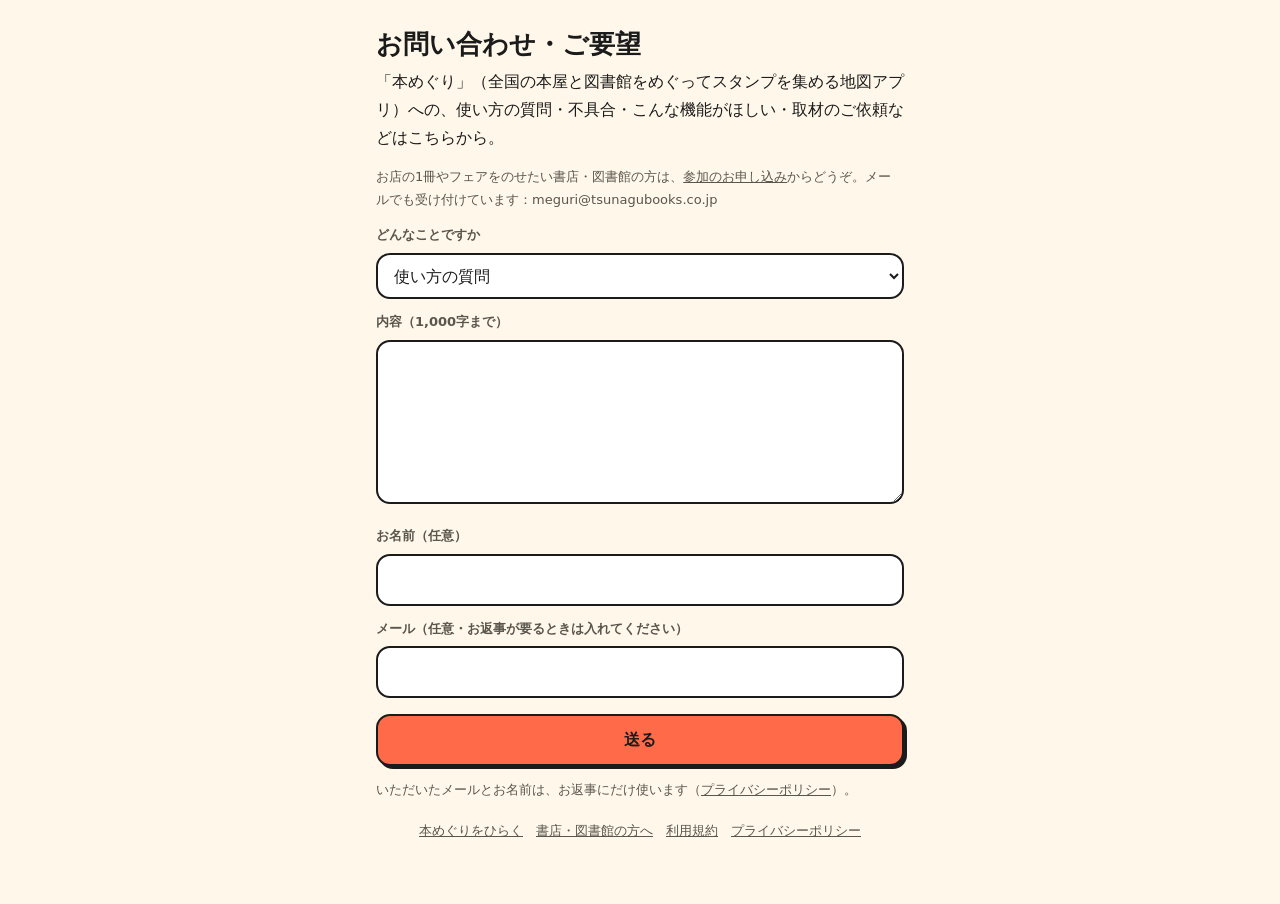
==== contact.html @ 24cb0b33 "テスト版 v0.37.4" ====
<!doctype html>
<html lang="ja">
<head>
<meta name="robots" content="noindex, nofollow">
<meta charset="utf-8">
<meta name="viewport" content="width=device-width, initial-scale=1">
<meta http-equiv="Content-Security-Policy" content="default-src 'self'; script-src 'self'; style-src 'self' 'unsafe-inline' https://fonts.googleapis.com; font-src https://fonts.gstatic.com; img-src 'self' data:; connect-src 'self' https://tsunagubooks.com http://localhost:* http://127.0.0.1:*; object-src 'none'; base-uri 'self'; form-action 'none'">
<title>お問い合わせ・ご要望｜本めぐり</title>
<meta name="description" content="本めぐりへのお問い合わせ・ご要望・取材のご依頼はこちら。">
<meta property="og:title" content="お問い合わせ・ご要望｜本めぐり">
<meta property="og:description" content="本めぐりへのお問い合わせ・ご要望・取材のご依頼はこちら。">
<meta property="og:type" content="website">
<meta property="og:site_name" content="本めぐり">
<meta property="og:url" content="https://meguri.tsunagubooks.com/contact.html">
<meta property="og:image" content="https://meguri.tsunagubooks.com/ogp.png">
<meta property="og:image:width" content="1200">
<meta property="og:image:height" content="630">
<meta name="twitter:card" content="summary_large_image">
<link rel="icon" href="icon-192.png?v=4">
<link rel="apple-touch-icon" href="apple-touch-icon.png?v=4">
<link rel="preconnect" href="https://fonts.googleapis.com">
<link rel="preconnect" href="https://fonts.gstatic.com" crossorigin>
<link href="https://fonts.googleapis.com/css2?family=Mochiy+Pop+P+One&family=Zen+Maru+Gothic:wght@500;700&display=swap" rel="stylesheet">
<!-- お問い合わせ・ご要望（v0.37.0）。11/24 ぶっくまさん「その他問い合わせ、要望窓口を入れたい（ユーザーやメディア）」。取材の方はアプリを入れずにここから。?k=media で「取材・メディア」を選んでおける -->
<style>
  :root { --ink: #1B1B1B; --ink2: #5A554D; --paper: #FFF8EA; --card: #FFFFFF; --line: #E6DCC8; --shu: #FF6A48; --gold: #FFD447; --edge: #1B1B1B; --r-m: 14px; }
  * { box-sizing: border-box; }
  body { margin: 0; background: var(--paper); color: var(--ink); font: 500 16px/1.75 "Zen Maru Gothic", "Hiragino Maru Gothic ProN", "Hiragino Sans", "Yu Gothic UI", "Meiryo", system-ui, sans-serif; }
  main { max-width: 560px; margin: 0 auto; padding: 20px 16px 48px; }
  h1 { font-family: "Mochiy Pop P One", sans-serif; font-size: 26px; line-height: 1.3; margin: 8px 0 6px; }
  h2 { font-family: "Mochiy Pop P One", sans-serif; font-size: 19px; margin: 26px 0 8px; }
  .lead { margin: 0 0 14px; }
  ul.points { margin: 0; padding-left: 20px; }
  .box { background: var(--card); border: 2px solid var(--ink); border-radius: 16px; padding: 14px 16px; }
  .note { color: var(--ink2); font-size: 13px; text-align: center; margin-top: 18px; }
  a { color: inherit; }
  /* フォーム（アプリの見た目に合わせる） */
  .muted { color: var(--ink2); } .small { font-size: 13px; }
  .field { margin: 12px 0; } .field > label { display: block; font-size: 13px; color: var(--ink2); margin-bottom: 6px; font-weight: 700; }
  .chk { display: flex; align-items: flex-start; gap: 8px; font-size: 15px; margin: 8px 0; } .chk input { margin-top: 6px; flex: none; width: 18px; height: 18px; accent-color: var(--shu); }
  textarea, input[type=text], input[type=search], input[type=email], select { width: 100%; font: inherit; color: inherit; border: 2px solid var(--edge); border-radius: var(--r-m); padding: 10px 12px; background: var(--card); min-height: 46px; }
  textarea { min-height: 90px; resize: vertical; }
  .btn { display: inline-flex; align-items: center; justify-content: center; min-height: 48px; padding: 10px 18px; border-radius: var(--r-m); border: 2px solid var(--edge); background: var(--card); color: var(--ink); font: inherit; font-weight: 700; cursor: pointer; }
  .btn.primary { background: var(--shu); box-shadow: 3px 3px 0 var(--edge); }
  .btn.ghost { background: transparent; border-color: transparent; color: var(--ink2); }
  .btn.small { min-height: 36px; padding: 4px 10px; font-size: 14px; }
  .btn:disabled { opacity: .6; }
  .actions { display: flex; gap: 10px; margin-top: 16px; } .actions .btn { flex: 1; }
  .ib-hp { position: absolute; left: -9999px; width: 1px; height: 1px; overflow: hidden; }
  .ib-list { display: flex; flex-direction: column; gap: 6px; margin-top: 6px; }
  .ib-hit { display: flex; flex-direction: column; align-items: flex-start; text-align: left; padding: 8px 12px; border: 2px solid var(--edge); border-radius: var(--r-m); background: var(--card); color: var(--ink); font: inherit; cursor: pointer; }
  .ib-chosen { display: flex; align-items: center; gap: 8px; flex-wrap: wrap; }
  .ib-err.on { color: #C1121F; font-weight: 700; margin-top: 8px; }
  .ib-done { padding: 16px; border: 2px solid var(--edge); border-radius: var(--r-m); background: var(--card); } .ib-done b { font-size: 19px; }
  [hidden] { display: none !important; }
</style>
</head>
<body>
<main>
  <h1>お問い合わせ・ご要望</h1>
  <p class="lead">「本めぐり」（全国の本屋と図書館をめぐってスタンプを集める地図アプリ）への、使い方の質問・不具合・こんな機能がほしい・取材のご依頼などはこちらから。</p>
  <p class="muted small">お店の1冊やフェアをのせたい書店・図書館の方は、<a href="join.html">参加のお申し込み</a>からどうぞ。メールでも受け付けています：meguri@tsunagubooks.co.jp</p>
  <div id="ib-root" data-mode="contact"><p class="muted">読み込んでいます…</p></div>
  <p class="note"><a href="./">本めぐりをひらく</a>　<a href="join.html">書店・図書館の方へ</a>　<a href="terms.html">利用規約</a>　<a href="privacy.html">プライバシーポリシー</a></p>
</main>
<script type="module" src="js/inbox_page.js?v=0.37.4"></script>
</body>
</html>
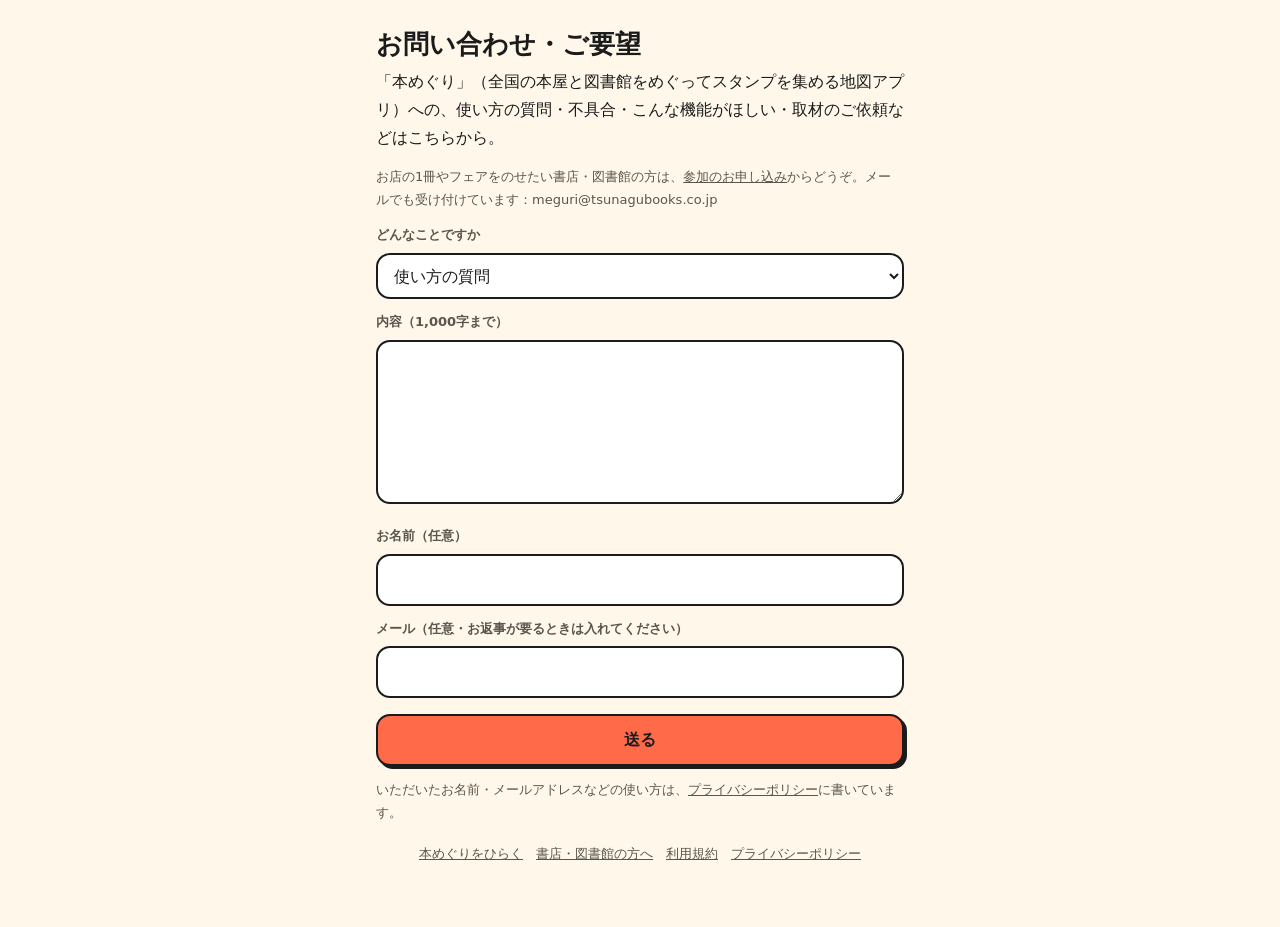
==== commit 57a87f2c: "テスト版 v0.37.5" ====
--- a/contact.html
+++ b/contact.html
@@ -63,6 +63,6 @@
   <div id="ib-root" data-mode="contact"><p class="muted">読み込んでいます…</p></div>
   <p class="note"><a href="./">本めぐりをひらく</a>　<a href="join.html">書店・図書館の方へ</a>　<a href="terms.html">利用規約</a>　<a href="privacy.html">プライバシーポリシー</a></p>
 </main>
-<script type="module" src="js/inbox_page.js?v=0.37.4"></script>
+<script type="module" src="js/inbox_page.js?v=0.37.5"></script>
 </body>
 </html>
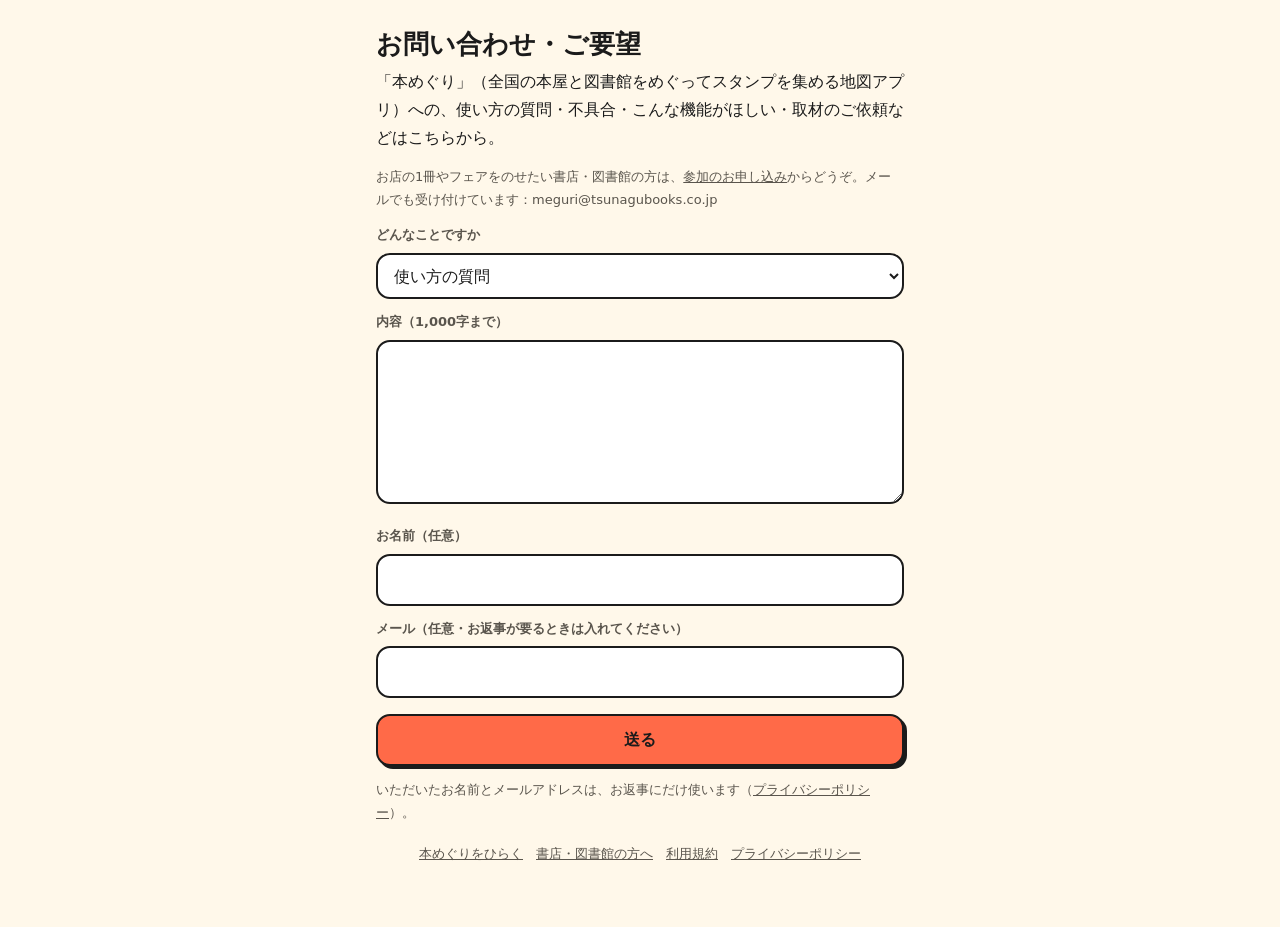
==== commit 36161c0a: "テスト版 v0.37.6" ====
--- a/contact.html
+++ b/contact.html
@@ -63,6 +63,6 @@
   <div id="ib-root" data-mode="contact"><p class="muted">読み込んでいます…</p></div>
   <p class="note"><a href="./">本めぐりをひらく</a>　<a href="join.html">書店・図書館の方へ</a>　<a href="terms.html">利用規約</a>　<a href="privacy.html">プライバシーポリシー</a></p>
 </main>
-<script type="module" src="js/inbox_page.js?v=0.37.5"></script>
+<script type="module" src="js/inbox_page.js?v=0.37.6"></script>
 </body>
 </html>
